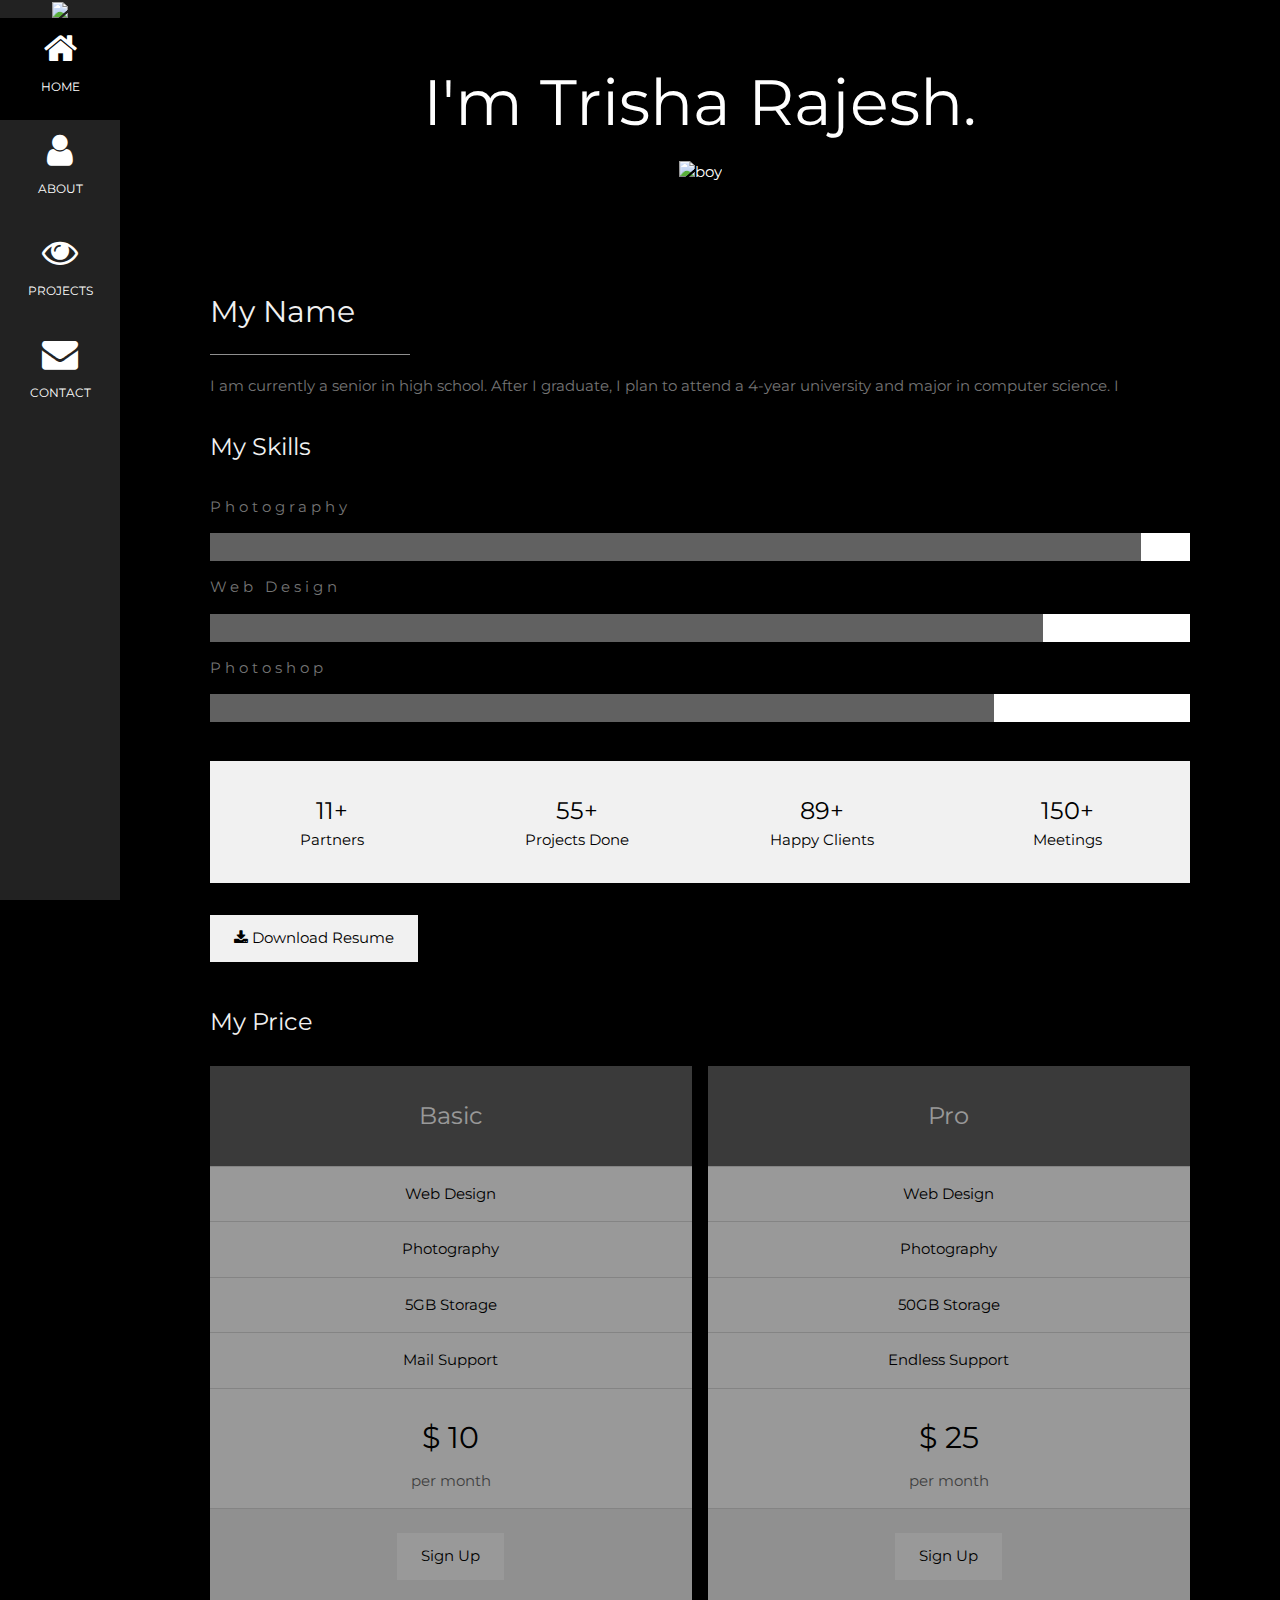
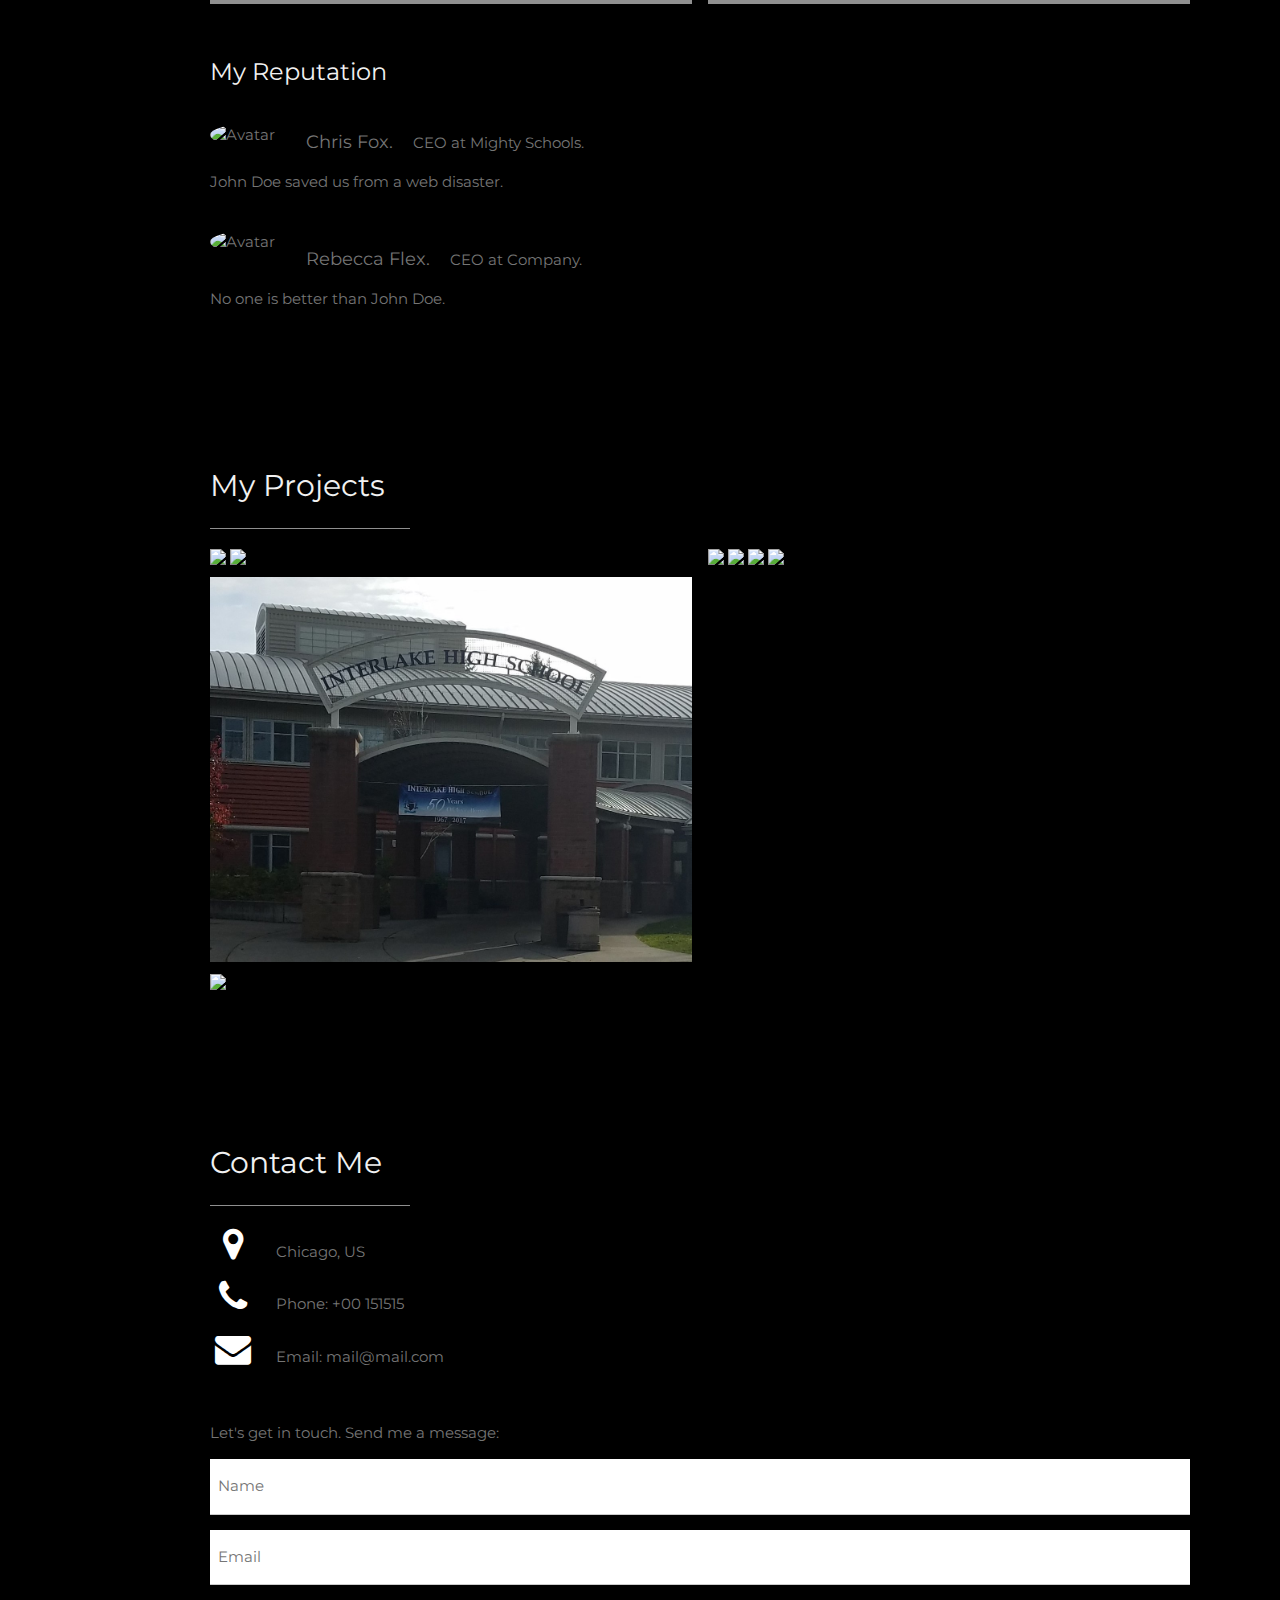
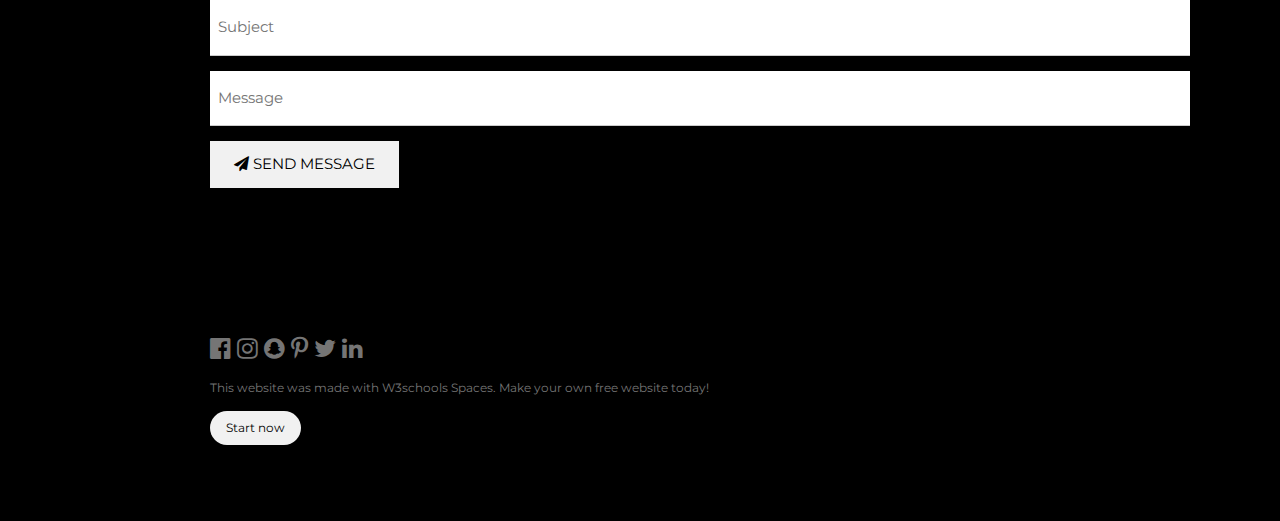
==== portfolio.html @ 9b094171 "added school picture and link" ====
<!DOCTYPE html>
<html>
  <head>
    <title>W3.CSS Template</title>
    <meta charset="UTF-8">
    <meta name="viewport" content="width=device-width, initial-scale=1">
    <link rel="stylesheet" href="https://www.w3schools.com/w3css/4/w3.css">
    <link rel="stylesheet" href="https://fonts.googleapis.com/css?family=Montserrat">
    <link rel="stylesheet" href="https://cdnjs.cloudflare.com/ajax/libs/font-awesome/4.7.0/css/font-awesome.min.css">
    <style>
    body, h1,h2,h3,h4,h5,h6 {font-family: "Montserrat", sans-serif}
    .w3-row-padding img {margin-bottom: 12px}
    /* Set the width of the sidebar to 120px */
    .w3-sidebar {width: 120px;background: #222;}
    /* Add a left margin to the "page content" that matches the width of the sidebar (120px) */
    #main {margin-left: 120px}
    /* Remove margins from "page content" on small screens */
    @media only screen and (max-width: 600px) {#main {margin-left: 0}}
    </style>
  </head>
<body class="w3-black">

<!-- Icon Bar (Sidebar - hidden on small screens) -->
<nav class="w3-sidebar w3-bar-block w3-small w3-hide-small w3-center">
  <!-- Avatar image in top left corner -->
  <img src="https://www.w3schools.com/w3images/avatar_smoke.jpg" style="width:100%">
  <a href="#" class="w3-bar-item w3-button w3-padding-large w3-black">
    <i class="fa fa-home w3-xxlarge"></i>
    <p>HOME</p>
  </a>
  <a href="#about" class="w3-bar-item w3-button w3-padding-large w3-hover-black">
    <i class="fa fa-user w3-xxlarge"></i>
    <p>ABOUT</p>
  </a>
  <a href="#photos" class="w3-bar-item w3-button w3-padding-large w3-hover-black">
    <i class="fa fa-eye w3-xxlarge"></i>
    <p>PROJECTS</p>
  </a>
  <a href="#contact" class="w3-bar-item w3-button w3-padding-large w3-hover-black">
    <i class="fa fa-envelope w3-xxlarge"></i>
    <p>CONTACT</p>
  </a>
</nav>

<!-- Navbar on small screens (Hidden on medium and large screens) -->
<div class="w3-top w3-hide-large w3-hide-medium" id="myNavbar">
  <div class="w3-bar w3-black w3-opacity w3-hover-opacity-off w3-center w3-small">
    <a href="#" class="w3-bar-item w3-button" style="width:25% !important">HOME</a>
    <a href="#about" class="w3-bar-item w3-button" style="width:25% !important">ABOUT</a>
    <a href="#projects" class="w3-bar-item w3-button" style="width:25% !important">PROJECTS</a>
    <a href="#contact" class="w3-bar-item w3-button" style="width:25% !important">CONTACT</a>
  </div>
</div>

<!-- Page Content -->
<div class="w3-padding-large" id="main">
  <!-- Header/Home -->
  <header class="w3-container w3-padding-32 w3-center w3-black" id="home">
    <h1 class="w3-jumbo"><span class="w3-hide-small">I'm</span> Trisha Rajesh.</h1>
    
    <img src="" alt="boy" class="w3-image" width="992" height="1108">
  </header>

  <!-- About Section -->
  <div class="w3-content w3-justify w3-text-grey w3-padding-64" id="about">
    <h2 class="w3-text-light-grey">My Name</h2>
    <hr style="width:200px" class="w3-opacity">
    <p>I am currently a senior in high school. After I graduate, I plan to attend a 4-year university and major in computer science. I 
    </p>
    <h3 class="w3-padding-16 w3-text-light-grey">My Skills</h3>
    <p class="w3-wide">Photography</p>
    <div class="w3-white">
      <div class="w3-dark-grey" style="height:28px;width:95%"></div>
    </div>
    <p class="w3-wide">Web Design</p>
    <div class="w3-white">
      <div class="w3-dark-grey" style="height:28px;width:85%"></div>
    </div>
    <p class="w3-wide">Photoshop</p>
    <div class="w3-white">
      <div class="w3-dark-grey" style="height:28px;width:80%"></div>
    </div><br>
    
    <div class="w3-row w3-center w3-padding-16 w3-section w3-light-grey">
      <div class="w3-quarter w3-section">
        <span class="w3-xlarge">11+</span><br>
        Partners
      </div>
      <div class="w3-quarter w3-section">
        <span class="w3-xlarge">55+</span><br>
        Projects Done
      </div>
      <div class="w3-quarter w3-section">
        <span class="w3-xlarge">89+</span><br>
        Happy Clients
      </div>
      <div class="w3-quarter w3-section">
        <span class="w3-xlarge">150+</span><br>
        Meetings
      </div>
    </div>

    <button class="w3-button w3-light-grey w3-padding-large w3-section">
      <i class="fa fa-download"></i> Download Resume
    </button>
    
    <!-- Grid for pricing tables -->
    <h3 class="w3-padding-16 w3-text-light-grey">My Price</h3>
    <div class="w3-row-padding" style="margin:0 -16px">
      <div class="w3-half w3-margin-bottom">
        <ul class="w3-ul w3-white w3-center w3-opacity w3-hover-opacity-off">
          <li class="w3-dark-grey w3-xlarge w3-padding-32">Basic</li>
          <li class="w3-padding-16">Web Design</li>
          <li class="w3-padding-16">Photography</li>
          <li class="w3-padding-16">5GB Storage</li>
          <li class="w3-padding-16">Mail Support</li>
          <li class="w3-padding-16">
            <h2>$ 10</h2>
            <span class="w3-opacity">per month</span>
          </li>
          <li class="w3-light-grey w3-padding-24">
            <button class="w3-button w3-white w3-padding-large w3-hover-black">Sign Up</button>
          </li>
        </ul>
      </div>

      <div class="w3-half">
        <ul class="w3-ul w3-white w3-center w3-opacity w3-hover-opacity-off">
          <li class="w3-dark-grey w3-xlarge w3-padding-32">Pro</li>
          <li class="w3-padding-16">Web Design</li>
          <li class="w3-padding-16">Photography</li>
          <li class="w3-padding-16">50GB Storage</li>
          <li class="w3-padding-16">Endless Support</li>
          <li class="w3-padding-16">
            <h2>$ 25</h2>
            <span class="w3-opacity">per month</span>
          </li>
          <li class="w3-light-grey w3-padding-24">
            <button class="w3-button w3-white w3-padding-large w3-hover-black">Sign Up</button>
          </li>
        </ul>
      </div>
    <!-- End Grid/Pricing tables -->
    </div>
    
    <!-- Testimonials -->
    <h3 class="w3-padding-24 w3-text-light-grey">My Reputation</h3>  
    <img src="https://www.w3schools.com/w3images/bandmember.jpg" alt="Avatar" class="w3-left w3-circle w3-margin-right" style="width:80px">
    <p><span class="w3-large w3-margin-right">Chris Fox.</span> CEO at Mighty Schools.</p>
    <p>John Doe saved us from a web disaster.</p><br>
    
    <img src="https://www.w3schools.com/w3images/avatar_g2.jpg" alt="Avatar" class="w3-left w3-circle w3-margin-right" style="width:80px">
    <p><span class="w3-large w3-margin-right">Rebecca Flex.</span> CEO at Company.</p>
    <p>No one is better than John Doe.</p>
  <!-- End About Section -->
  </div>
  
  <!-- Portfolio Section -->
  <div class="w3-padding-64 w3-content" id="photos">
    <h2 class="w3-text-light-grey">My Projects</h2>
    <hr style="width:200px" class="w3-opacity">

    <!-- Grid for photos -->
    <div class="w3-row-padding" style="margin:0 -16px">
      <div class="w3-half">
        <a href="https://github.com/funkyfrog05/PortfolioPage"><img src="https://www.w3schools.com/w3images/wedding.jpg" style="width:100%" ></a>
        <a href="https://github.com/funkyfrog05?tab=repositories"> <img src="https://www.w3schools.com/w3images/rocks.jpg" style="width:100%"></a>
        <a href="https://bsd405.org/interlake/"><img src="assets/pictures/1200px-2017_Interlake_High_School.jpg" style="width:100%"> </a>
        <img src="https://www.w3schools.com/w3images/sailboat.jpg" style="width:100%">
      </div>

      <div class="w3-half">
        <img src="https://www.w3schools.com/w3images/underwater.jpg" style="width:100%">
        <img src="https://www.w3schools.com/w3images/chef.jpg" style="width:100%">
        <img src="https://www.w3schools.com/w3images/wedding.jpg" style="width:100%">
        <img src="https://www.w3schools.com/w3images/p6.jpg" style="width:100%">
      </div>
    <!-- End photo grid -->
    </div>
  <!-- End Portfolio Section -->
  </div>

  <!-- Contact Section -->
  <div class="w3-padding-64 w3-content w3-text-grey" id="contact">
    <h2 class="w3-text-light-grey">Contact Me</h2>
    <hr style="width:200px" class="w3-opacity">

    <div class="w3-section">
      <p><i class="fa fa-map-marker fa-fw w3-text-white w3-xxlarge w3-margin-right"></i> Chicago, US</p>
      <p><i class="fa fa-phone fa-fw w3-text-white w3-xxlarge w3-margin-right"></i> Phone: +00 151515</p>
      <p><i class="fa fa-envelope fa-fw w3-text-white w3-xxlarge w3-margin-right"> </i> Email: mail@mail.com</p>
    </div><br>
    <p>Let's get in touch. Send me a message:</p>

    <form action="/action_page.php" target="_blank">
      <p><input class="w3-input w3-padding-16" type="text" placeholder="Name" required name="Name"></p>
      <p><input class="w3-input w3-padding-16" type="text" placeholder="Email" required name="Email"></p>
      <p><input class="w3-input w3-padding-16" type="text" placeholder="Subject" required name="Subject"></p>
      <p><input class="w3-input w3-padding-16" type="text" placeholder="Message" required name="Message"></p>
      <p>
        <button class="w3-button w3-light-grey w3-padding-large" type="submit">
          <i class="fa fa-paper-plane"></i> SEND MESSAGE
        </button>
      </p>
    </form>
  <!-- End Contact Section -->
  </div>
  
<!-- Footer. This section contains an ad for W3Schools Spaces. You can leave it to support us. -->
<footer class="w3-content w3-padding-64 w3-text-grey w3-xlarge">
  <i class="fa fa-facebook-official w3-hover-opacity"></i>
  <i class="fa fa-instagram w3-hover-opacity"></i>
  <i class="fa fa-snapchat w3-hover-opacity"></i>
  <i class="fa fa-pinterest-p w3-hover-opacity"></i>
  <i class="fa fa-twitter w3-hover-opacity"></i>
  <i class="fa fa-linkedin w3-hover-opacity"></i>
 <p class="w3-small">This website was made with W3schools Spaces. Make your own free website today!</p>
 <a class="w3-button w3-round-xxlarge w3-small w3-light-grey" href="https://www.w3schools.com/spaces" target="_blank">Start now</a> 
 <!-- End footer -->
</footer>

<!-- END PAGE CONTENT -->
</div>

</body>
</html>
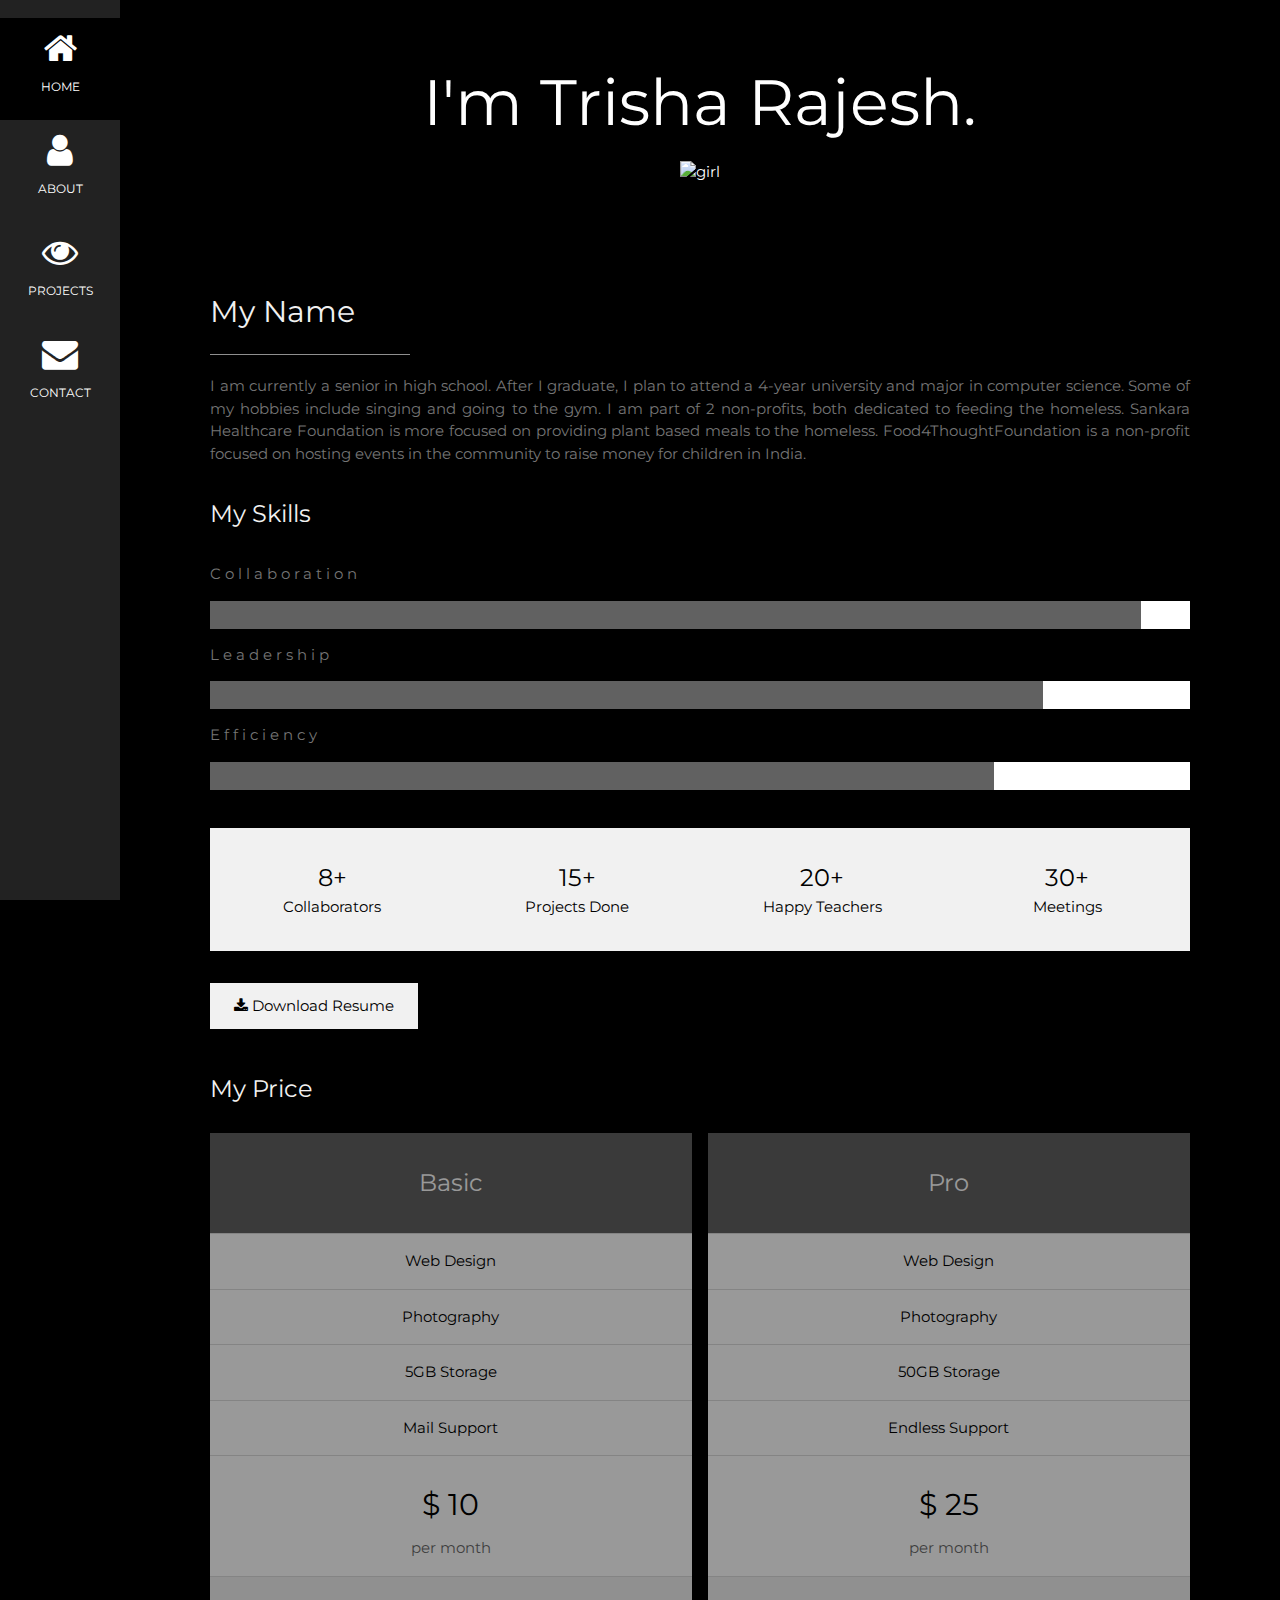
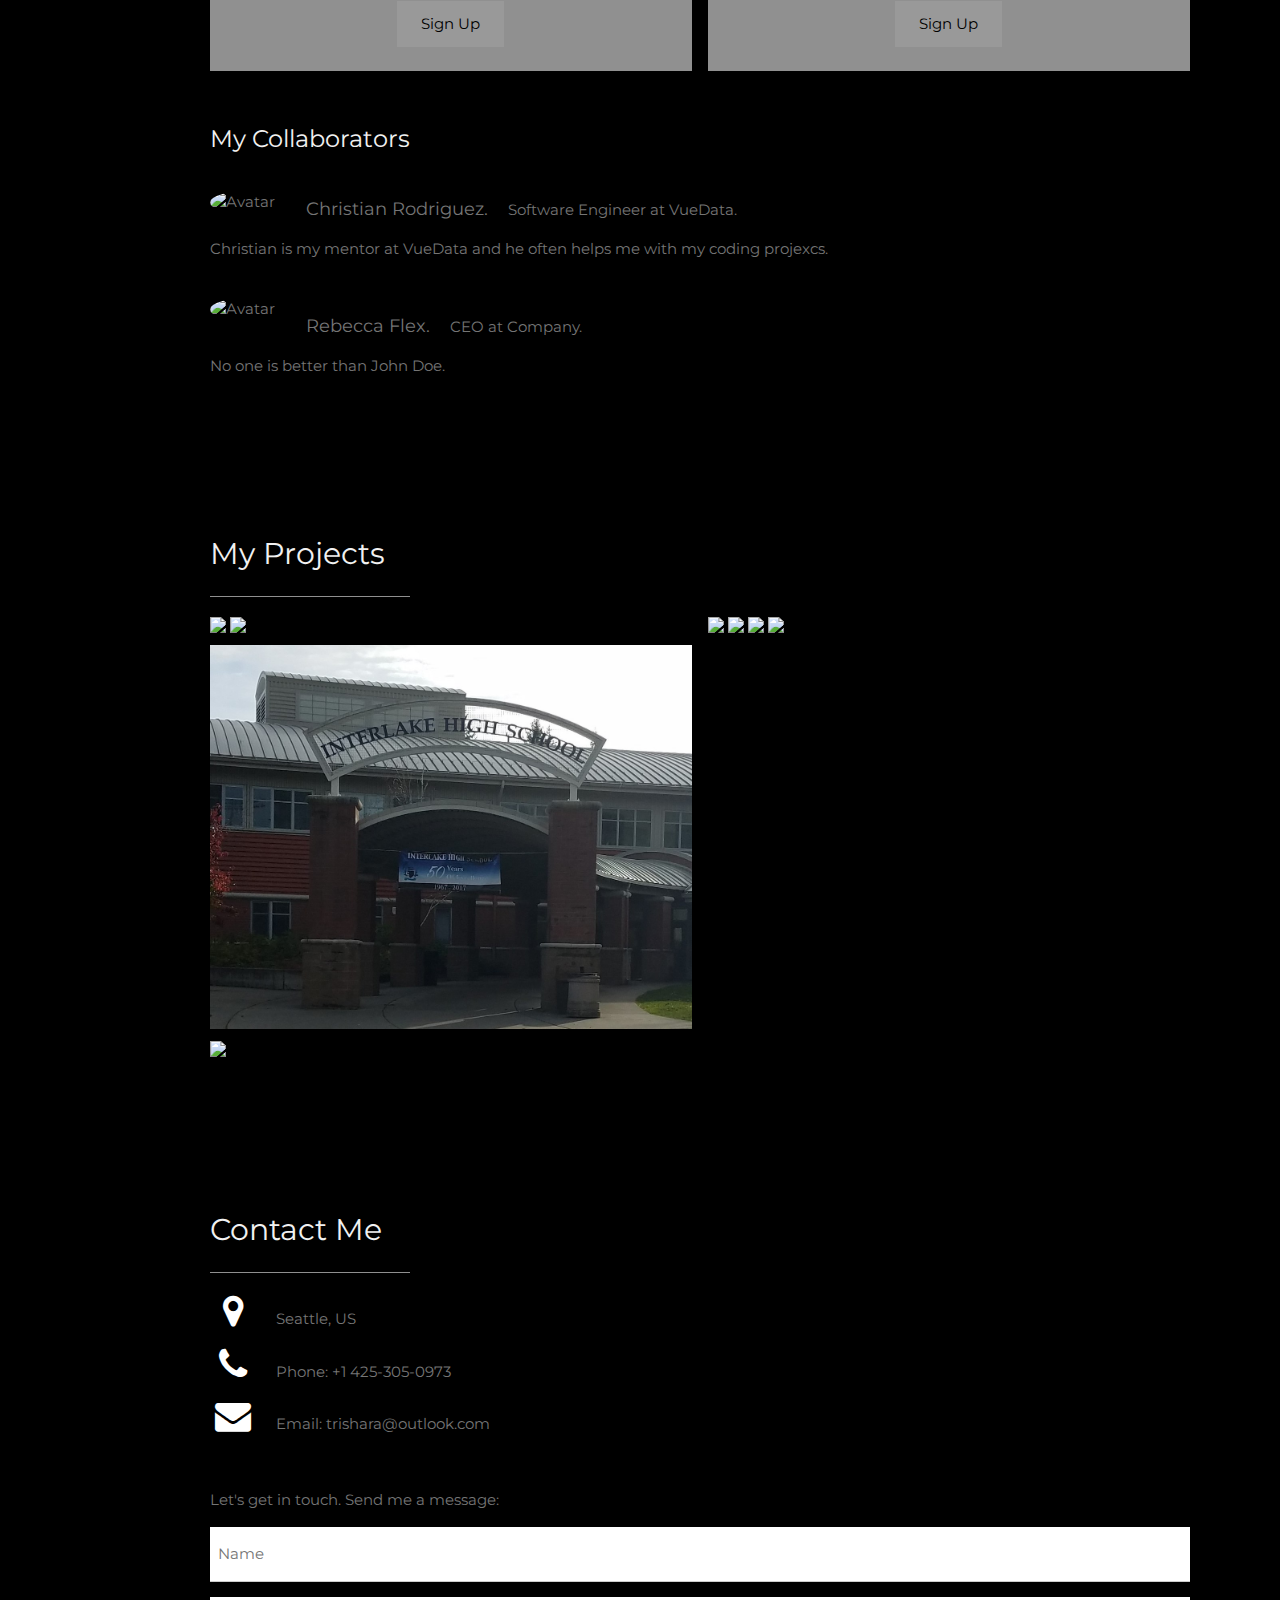
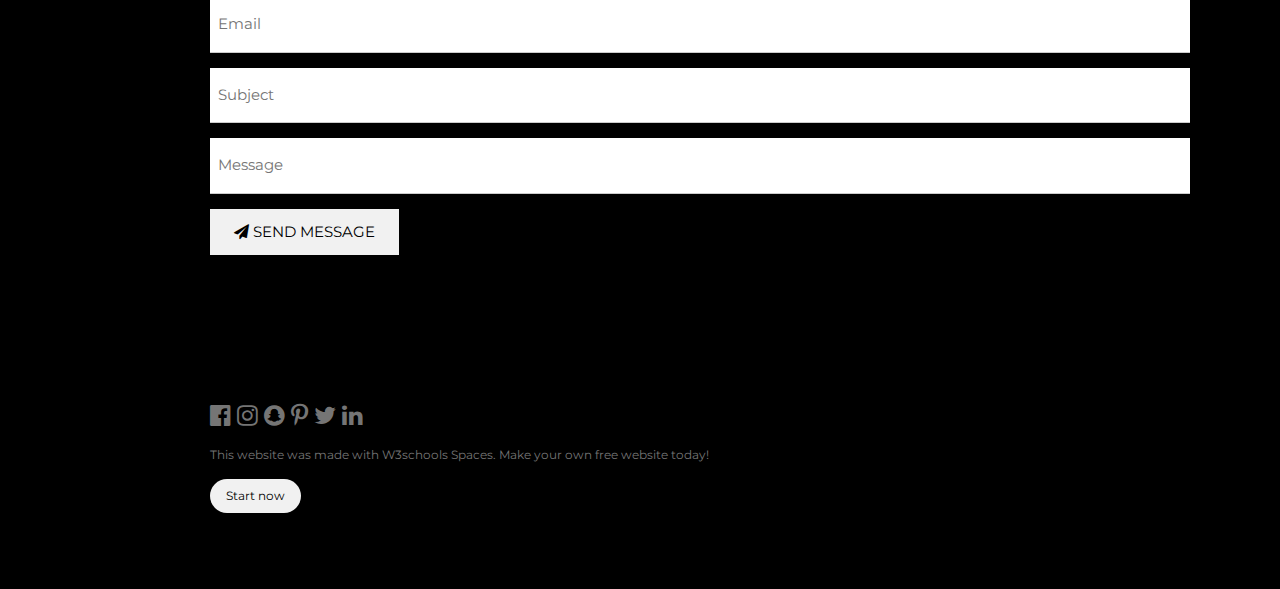
==== commit 954734d1: "Update portfolio.html" ====
--- a/portfolio.html
+++ b/portfolio.html
@@ -23,7 +23,7 @@
 <!-- Icon Bar (Sidebar - hidden on small screens) -->
 <nav class="w3-sidebar w3-bar-block w3-small w3-hide-small w3-center">
   <!-- Avatar image in top left corner -->
-  <img src="https://www.w3schools.com/w3images/avatar_smoke.jpg" style="width:100%">
+  <img src="" style="width:100%">
   <a href="#" class="w3-bar-item w3-button w3-padding-large w3-black">
     <i class="fa fa-home w3-xxlarge"></i>
     <p>HOME</p>
@@ -58,44 +58,44 @@
   <header class="w3-container w3-padding-32 w3-center w3-black" id="home">
     <h1 class="w3-jumbo"><span class="w3-hide-small">I'm</span> Trisha Rajesh.</h1>
     
-    <img src="" alt="boy" class="w3-image" width="992" height="1108">
+    <img src="" alt="girl" class="w3-image" width="992" height="1108">
   </header>
 
   <!-- About Section -->
   <div class="w3-content w3-justify w3-text-grey w3-padding-64" id="about">
     <h2 class="w3-text-light-grey">My Name</h2>
     <hr style="width:200px" class="w3-opacity">
-    <p>I am currently a senior in high school. After I graduate, I plan to attend a 4-year university and major in computer science. I 
+    <p>I am currently a senior in high school. After I graduate, I plan to attend a 4-year university and major in computer science. Some of my hobbies include singing and going to the gym. I am part of 2 non-profits, both dedicated to feeding the homeless. Sankara Healthcare Foundation is more focused on providing plant based meals to the homeless. Food4ThoughtFoundation is a non-profit focused on hosting events in the community to raise money for children in India.
     </p>
     <h3 class="w3-padding-16 w3-text-light-grey">My Skills</h3>
-    <p class="w3-wide">Photography</p>
+    <p class="w3-wide">Collaboration</p>
     <div class="w3-white">
       <div class="w3-dark-grey" style="height:28px;width:95%"></div>
     </div>
-    <p class="w3-wide">Web Design</p>
+    <p class="w3-wide">Leadership</p>
     <div class="w3-white">
       <div class="w3-dark-grey" style="height:28px;width:85%"></div>
     </div>
-    <p class="w3-wide">Photoshop</p>
+    <p class="w3-wide">Efficiency</p>
     <div class="w3-white">
       <div class="w3-dark-grey" style="height:28px;width:80%"></div>
     </div><br>
     
     <div class="w3-row w3-center w3-padding-16 w3-section w3-light-grey">
       <div class="w3-quarter w3-section">
-        <span class="w3-xlarge">11+</span><br>
-        Partners
-      </div>
-      <div class="w3-quarter w3-section">
-        <span class="w3-xlarge">55+</span><br>
+        <span class="w3-xlarge">8+</span><br>
+        Collaborators
+      </div>
+      <div class="w3-quarter w3-section">
+        <span class="w3-xlarge">15+</span><br>
         Projects Done
       </div>
       <div class="w3-quarter w3-section">
-        <span class="w3-xlarge">89+</span><br>
-        Happy Clients
-      </div>
-      <div class="w3-quarter w3-section">
-        <span class="w3-xlarge">150+</span><br>
+        <span class="w3-xlarge">20+</span><br>
+        Happy Teachers
+      </div>
+      <div class="w3-quarter w3-section">
+        <span class="w3-xlarge">30+</span><br>
         Meetings
       </div>
     </div>
@@ -144,10 +144,10 @@
     </div>
     
     <!-- Testimonials -->
-    <h3 class="w3-padding-24 w3-text-light-grey">My Reputation</h3>  
+    <h3 class="w3-padding-24 w3-text-light-grey">My Collaborators</h3>  
     <img src="https://www.w3schools.com/w3images/bandmember.jpg" alt="Avatar" class="w3-left w3-circle w3-margin-right" style="width:80px">
-    <p><span class="w3-large w3-margin-right">Chris Fox.</span> CEO at Mighty Schools.</p>
-    <p>John Doe saved us from a web disaster.</p><br>
+    <p><span class="w3-large w3-margin-right">Christian Rodriguez.</span> Software Engineer at VueData.</p>
+    <p>Christian is my mentor at VueData and he often helps me with my coding projexcs.</p><br>
     
     <img src="https://www.w3schools.com/w3images/avatar_g2.jpg" alt="Avatar" class="w3-left w3-circle w3-margin-right" style="width:80px">
     <p><span class="w3-large w3-margin-right">Rebecca Flex.</span> CEO at Company.</p>
@@ -186,9 +186,9 @@
     <hr style="width:200px" class="w3-opacity">
 
     <div class="w3-section">
-      <p><i class="fa fa-map-marker fa-fw w3-text-white w3-xxlarge w3-margin-right"></i> Chicago, US</p>
-      <p><i class="fa fa-phone fa-fw w3-text-white w3-xxlarge w3-margin-right"></i> Phone: +00 151515</p>
-      <p><i class="fa fa-envelope fa-fw w3-text-white w3-xxlarge w3-margin-right"> </i> Email: mail@mail.com</p>
+      <p><i class="fa fa-map-marker fa-fw w3-text-white w3-xxlarge w3-margin-right"></i> Seattle, US</p>
+      <p><i class="fa fa-phone fa-fw w3-text-white w3-xxlarge w3-margin-right"></i> Phone: +1 425-305-0973</p>
+      <p><i class="fa fa-envelope fa-fw w3-text-white w3-xxlarge w3-margin-right"> </i> Email: trishara@outlook.com</p>
     </div><br>
     <p>Let's get in touch. Send me a message:</p>
 
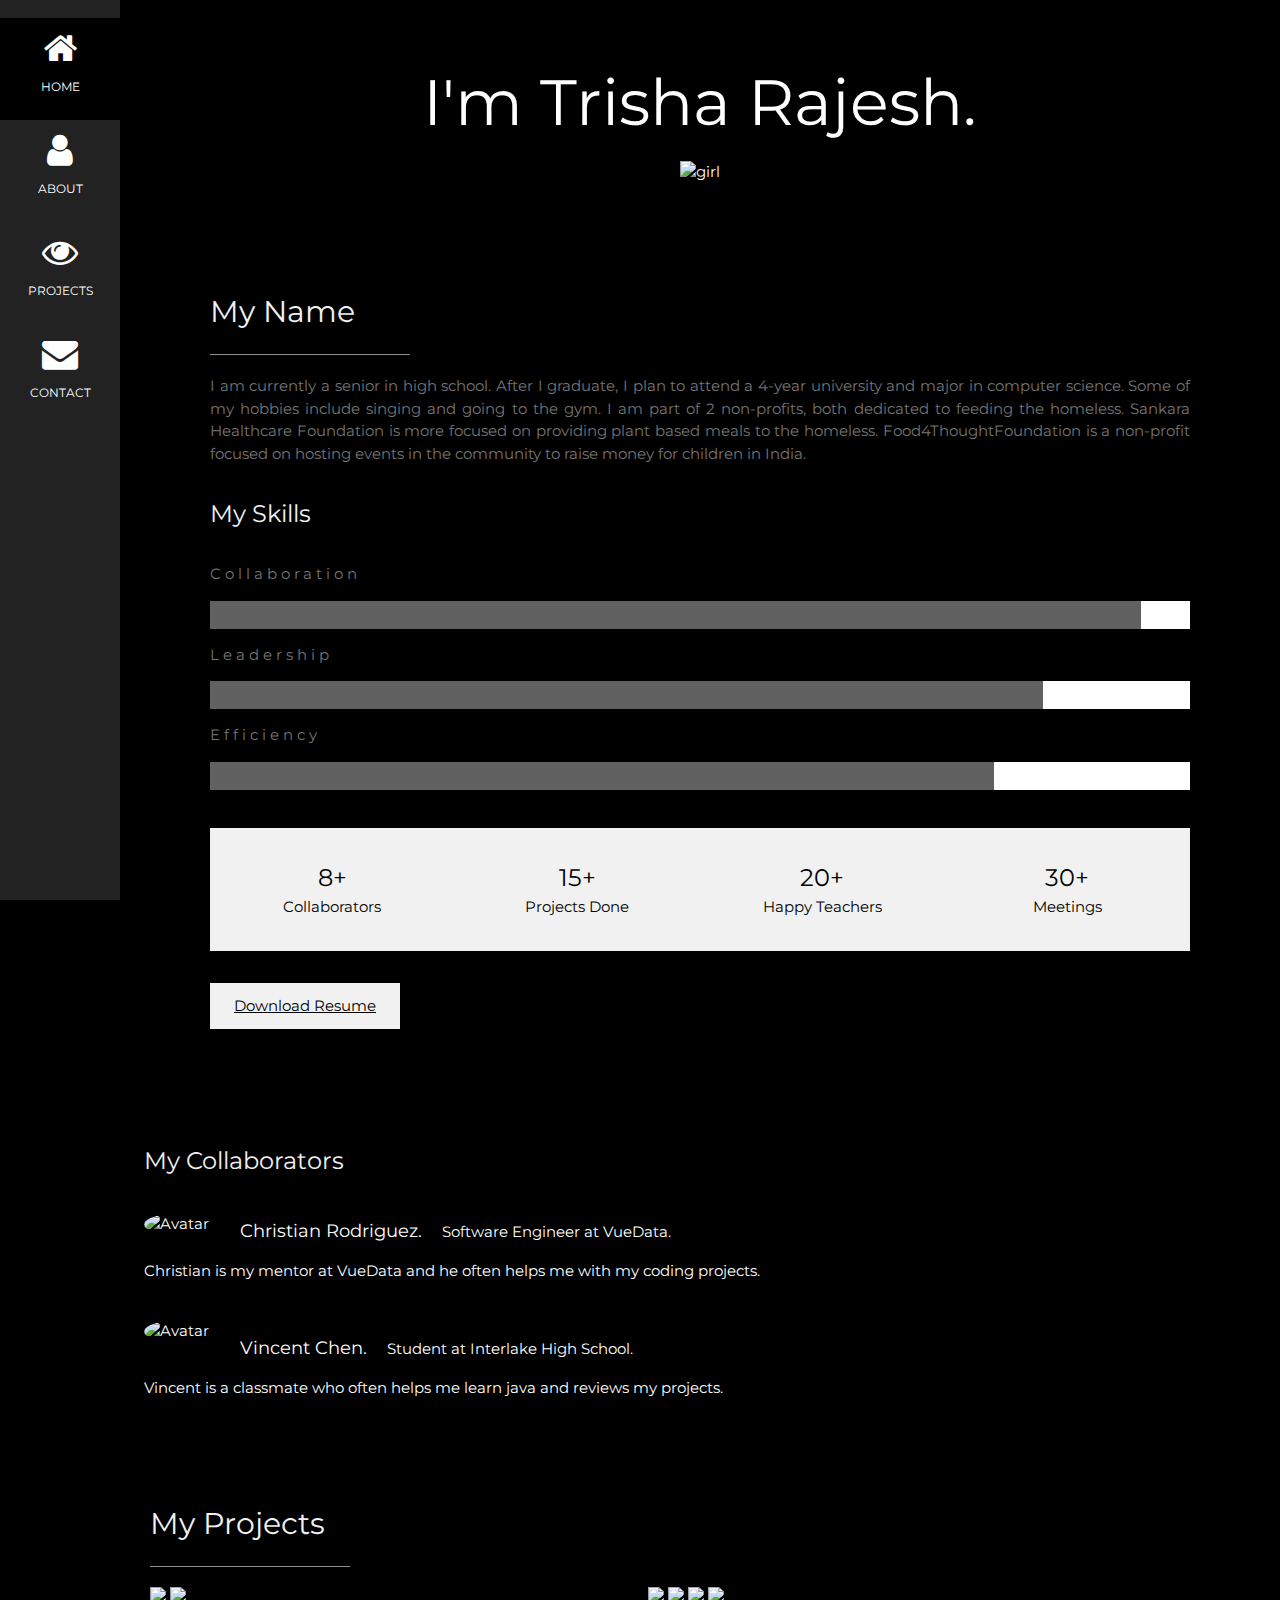
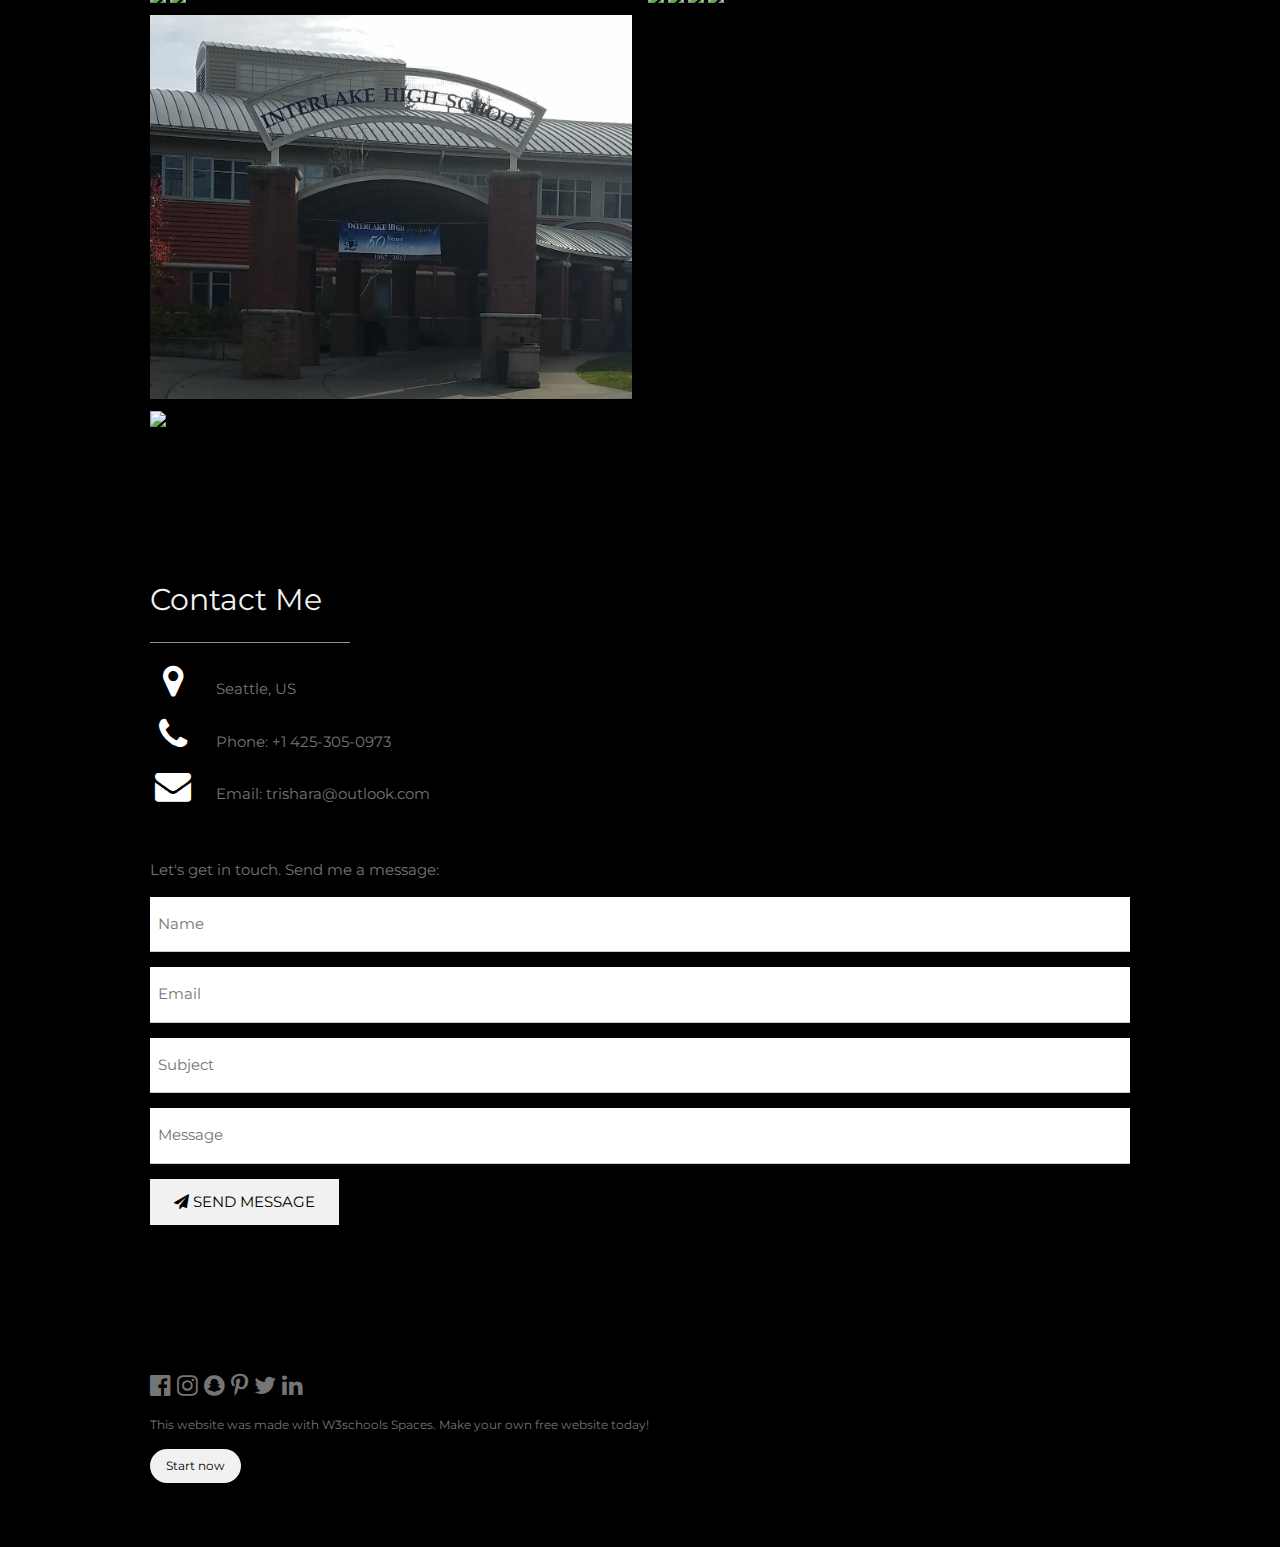
==== commit 1dfb8f15: "Deleted and added stuff" ====
--- a/portfolio.html
+++ b/portfolio.html
@@ -101,10 +101,10 @@
     </div>
 
     <button class="w3-button w3-light-grey w3-padding-large w3-section">
-      <i class="fa fa-download"></i> Download Resume
+      <a href="assets/downloads/TrishaRajeshResume.docx" > Download Resume </a>
     </button>
     
-    <!-- Grid for pricing tables -->
+    <!-- Grid for pricing tables
     <h3 class="w3-padding-16 w3-text-light-grey">My Price</h3>
     <div class="w3-row-padding" style="margin:0 -16px">
       <div class="w3-half w3-margin-bottom">
@@ -140,18 +140,18 @@
           </li>
         </ul>
       </div>
-    <!-- End Grid/Pricing tables -->
+    End Grid/Pricing tables -->
     </div>
     
     <!-- Testimonials -->
     <h3 class="w3-padding-24 w3-text-light-grey">My Collaborators</h3>  
     <img src="https://www.w3schools.com/w3images/bandmember.jpg" alt="Avatar" class="w3-left w3-circle w3-margin-right" style="width:80px">
     <p><span class="w3-large w3-margin-right">Christian Rodriguez.</span> Software Engineer at VueData.</p>
-    <p>Christian is my mentor at VueData and he often helps me with my coding projexcs.</p><br>
+    <p>Christian is my mentor at VueData and he often helps me with my coding projects.</p><br>
     
     <img src="https://www.w3schools.com/w3images/avatar_g2.jpg" alt="Avatar" class="w3-left w3-circle w3-margin-right" style="width:80px">
-    <p><span class="w3-large w3-margin-right">Rebecca Flex.</span> CEO at Company.</p>
-    <p>No one is better than John Doe.</p>
+    <p><span class="w3-large w3-margin-right">Vincent Chen.</span> Student at Interlake High School.</p>
+    <p>Vincent is a classmate who often helps me learn java and reviews my projects. </p>
   <!-- End About Section -->
   </div>
   
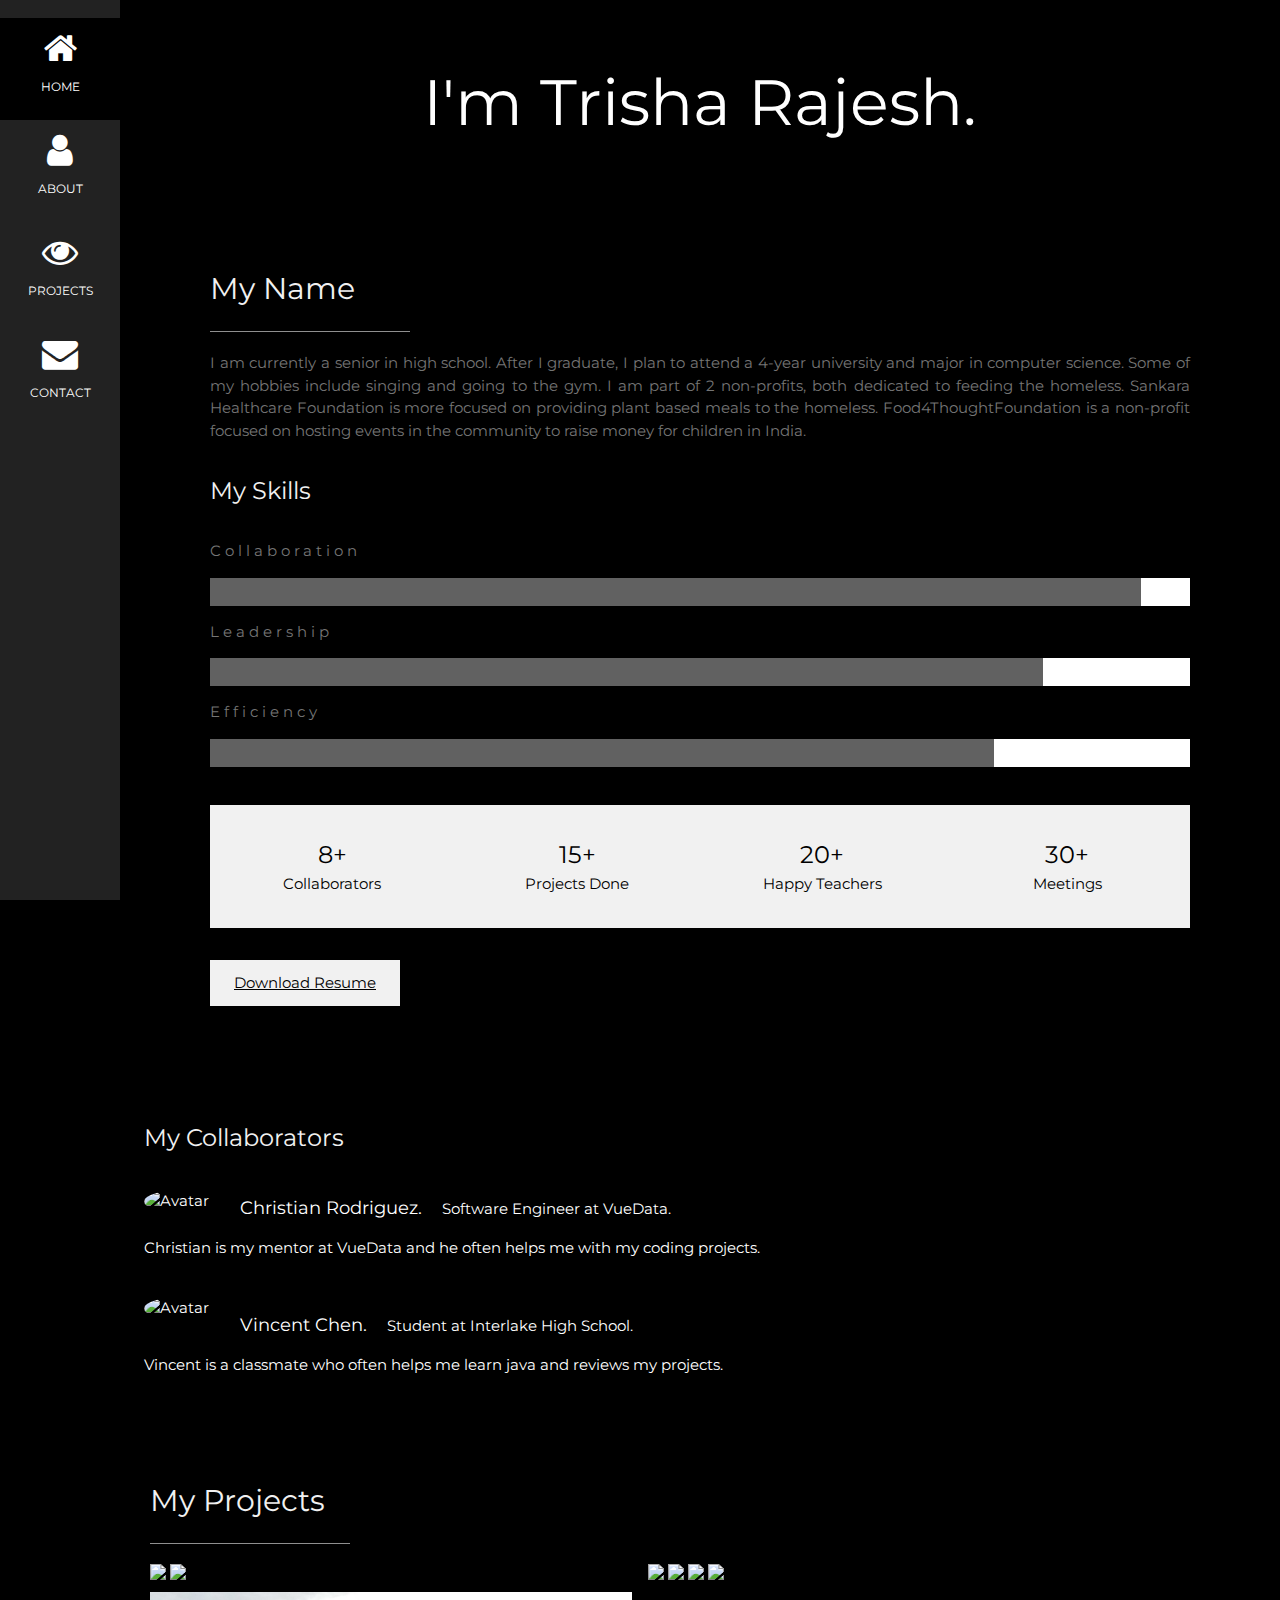
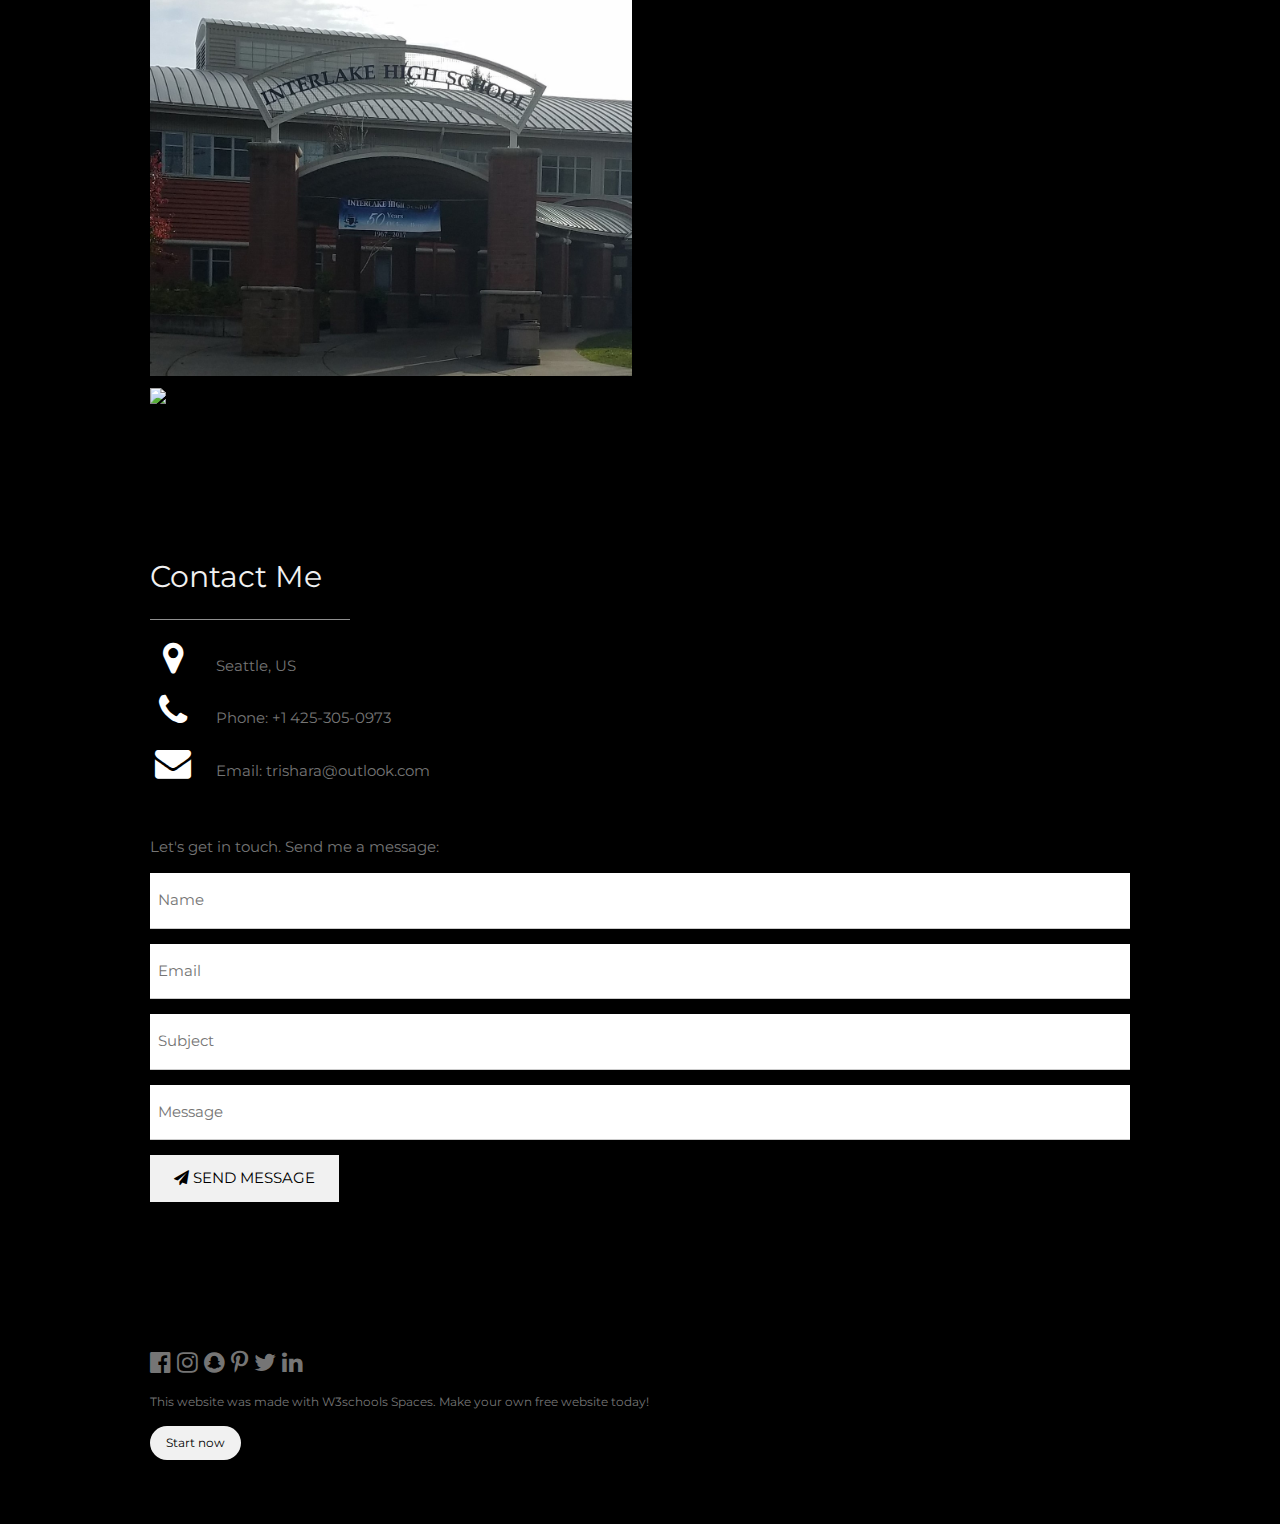
==== commit b886211b: "Create portfolio.html" ====
--- a/portfolio.html
+++ b/portfolio.html
@@ -58,7 +58,7 @@
   <header class="w3-container w3-padding-32 w3-center w3-black" id="home">
     <h1 class="w3-jumbo"><span class="w3-hide-small">I'm</span> Trisha Rajesh.</h1>
     
-    <img src="" alt="girl" class="w3-image" width="992" height="1108">
+    
   </header>
 
   <!-- About Section -->
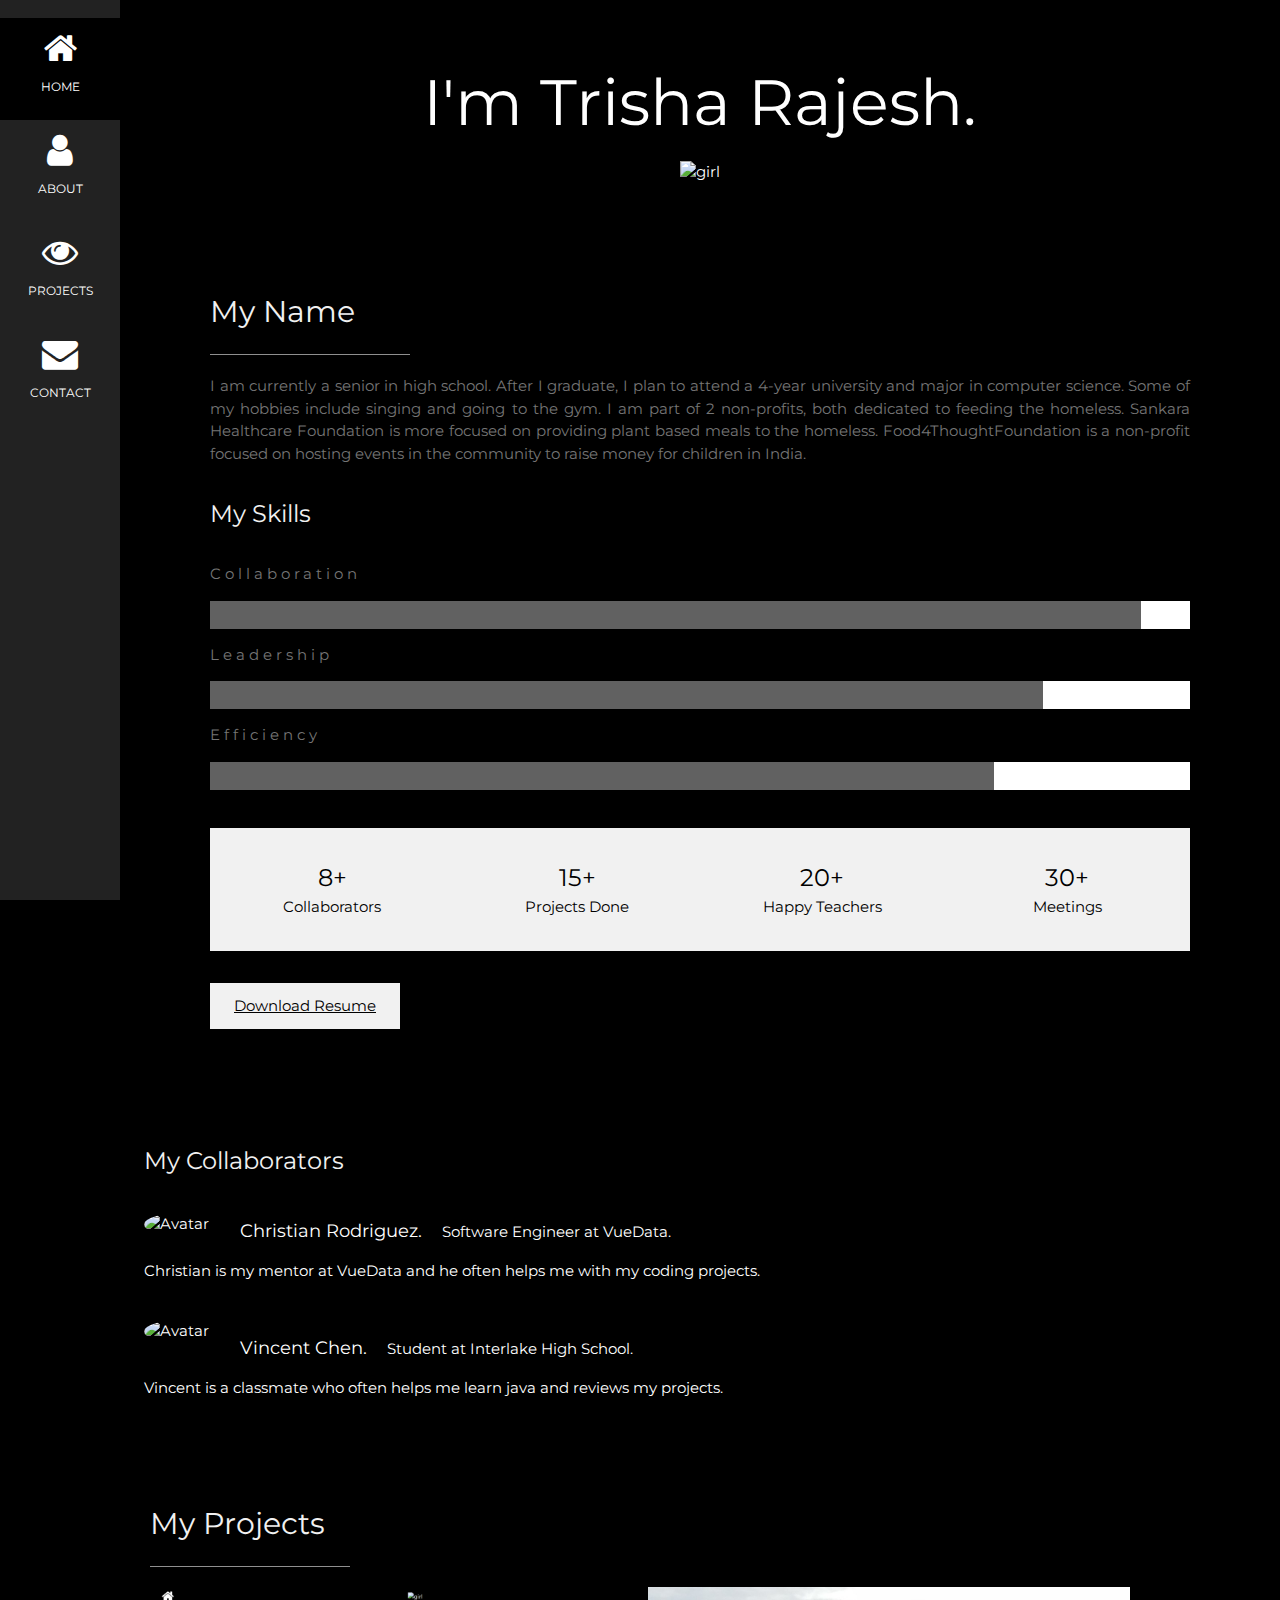
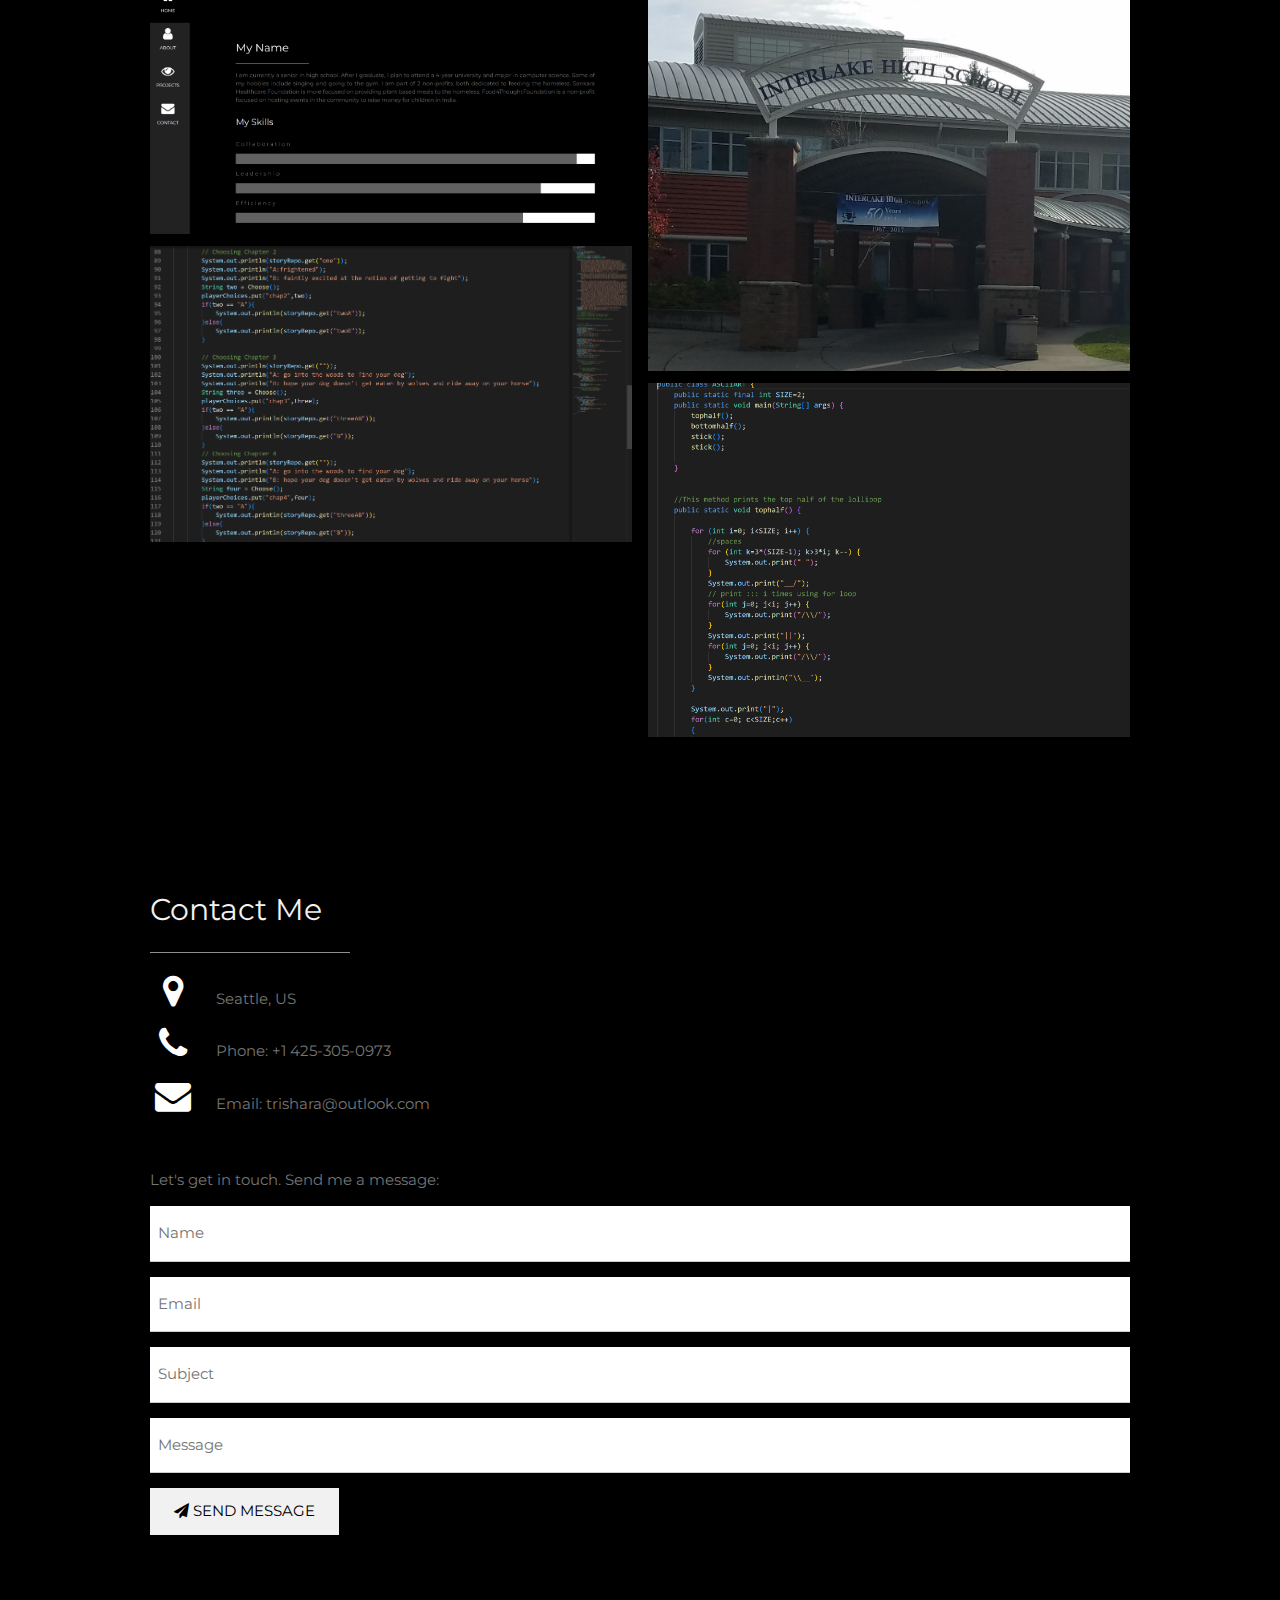
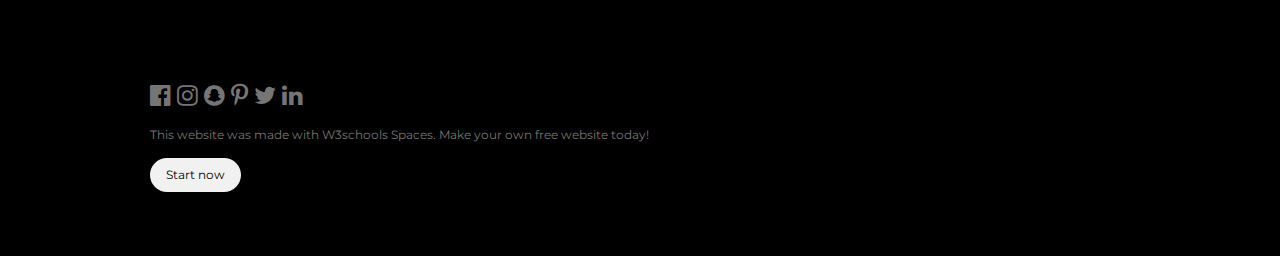
==== commit fc143665: "Update portfolio.html" ====
--- a/portfolio.html
+++ b/portfolio.html
@@ -58,7 +58,7 @@
   <header class="w3-container w3-padding-32 w3-center w3-black" id="home">
     <h1 class="w3-jumbo"><span class="w3-hide-small">I'm</span> Trisha Rajesh.</h1>
     
-    
+    <img src="" alt="girl" class="w3-image" width="992" height="1108">
   </header>
 
   <!-- About Section -->
@@ -163,17 +163,15 @@
     <!-- Grid for photos -->
     <div class="w3-row-padding" style="margin:0 -16px">
       <div class="w3-half">
-        <a href="https://github.com/funkyfrog05/PortfolioPage"><img src="https://www.w3schools.com/w3images/wedding.jpg" style="width:100%" ></a>
-        <a href="https://github.com/funkyfrog05?tab=repositories"> <img src="https://www.w3schools.com/w3images/rocks.jpg" style="width:100%"></a>
+        <a href="https://github.com/funkyfrog05/PortfolioPage"><img src="assets/pictures/3.PNG" style="width:100%" ></a>
+        <a href="https://github.com/funkyfrog05?tab=repositories"> <img src="assets/pictures/1.PNG" style="width:100%"></a>
+        
+      </div>
+
+      <div class="w3-half">
         <a href="https://bsd405.org/interlake/"><img src="assets/pictures/1200px-2017_Interlake_High_School.jpg" style="width:100%"> </a>
-        <img src="https://www.w3schools.com/w3images/sailboat.jpg" style="width:100%">
-      </div>
-
-      <div class="w3-half">
-        <img src="https://www.w3schools.com/w3images/underwater.jpg" style="width:100%">
-        <img src="https://www.w3schools.com/w3images/chef.jpg" style="width:100%">
-        <img src="https://www.w3schools.com/w3images/wedding.jpg" style="width:100%">
-        <img src="https://www.w3schools.com/w3images/p6.jpg" style="width:100%">
+        <a href="https://github.com/funkyfrog05/PortfolioPage"><img src="assets/pictures/2.PNG" style="width:100%" ></a>
+        
       </div>
     <!-- End photo grid -->
     </div>
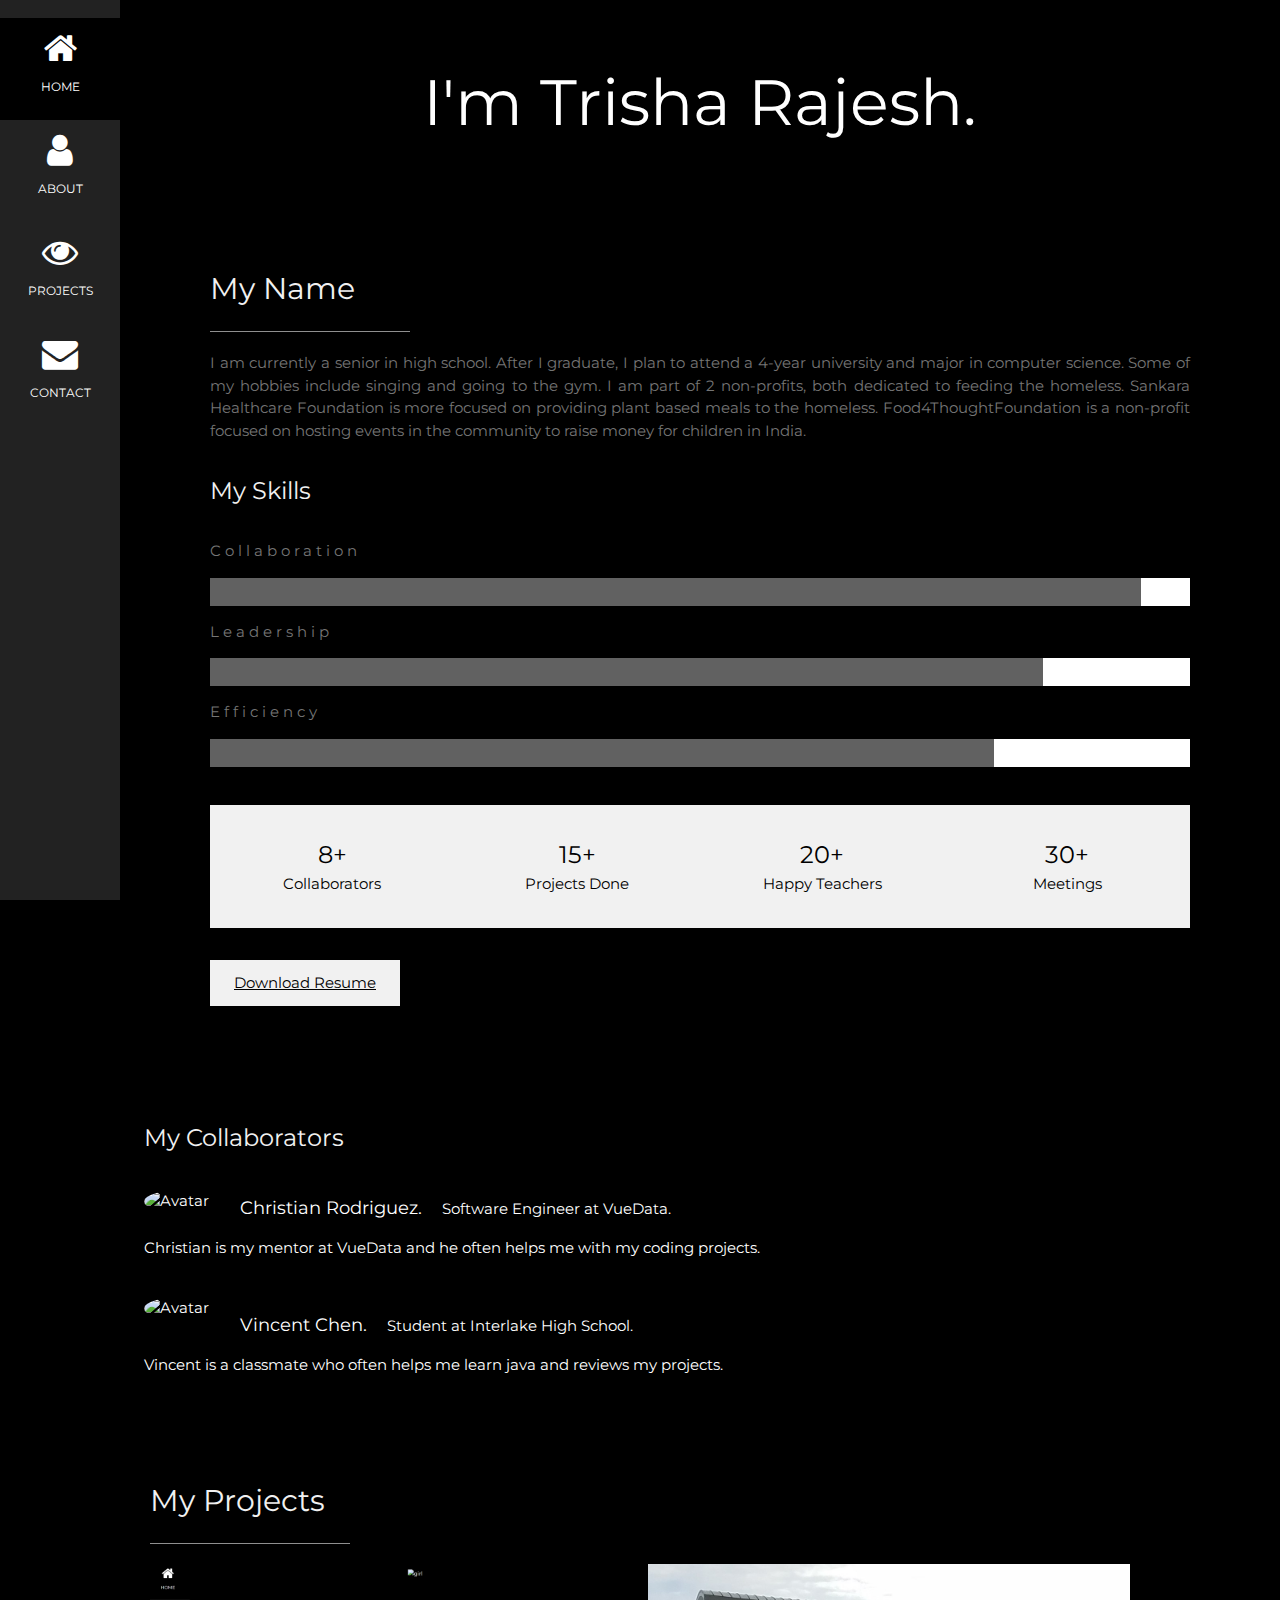
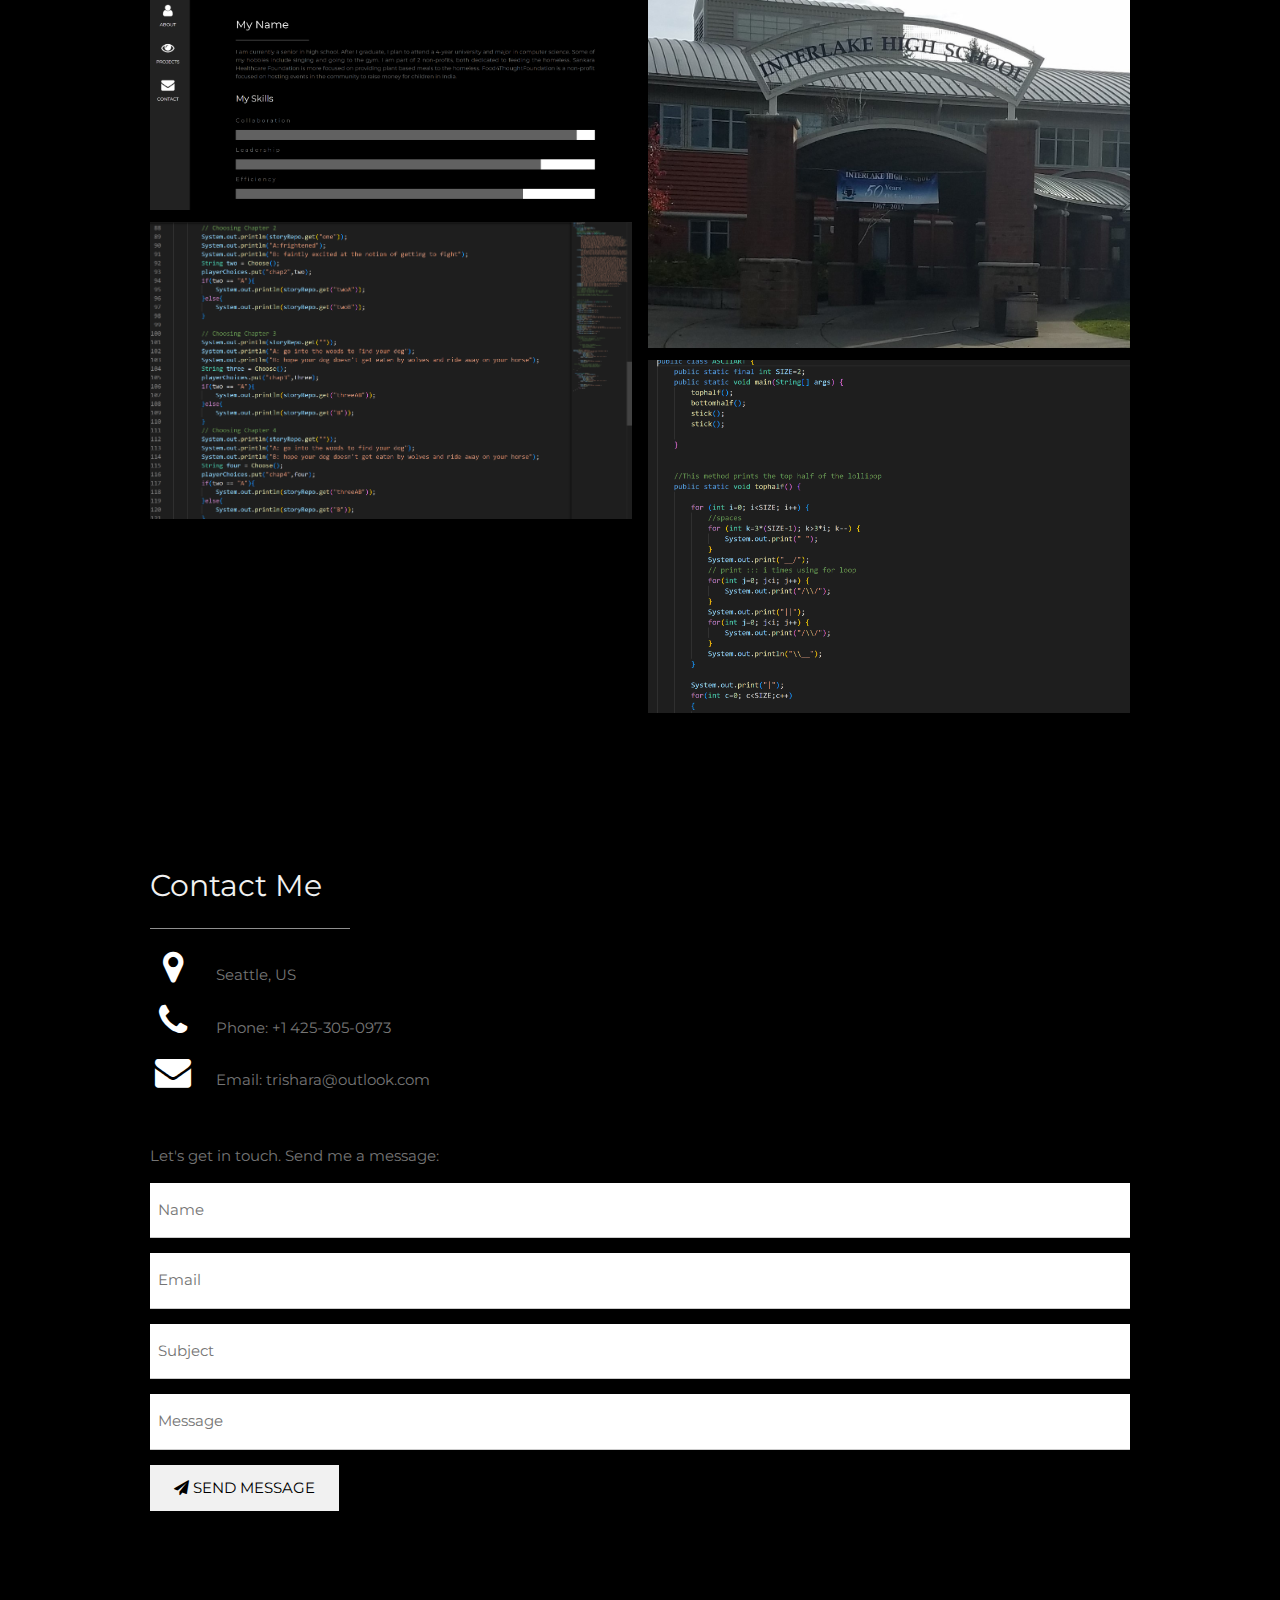
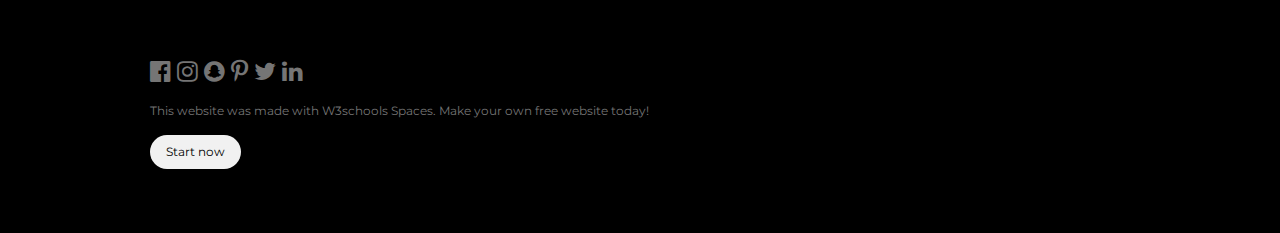
==== commit e935e42d: "Update portfolio.html" ====
--- a/portfolio.html
+++ b/portfolio.html
@@ -58,7 +58,7 @@
   <header class="w3-container w3-padding-32 w3-center w3-black" id="home">
     <h1 class="w3-jumbo"><span class="w3-hide-small">I'm</span> Trisha Rajesh.</h1>
     
-    <img src="" alt="girl" class="w3-image" width="992" height="1108">
+    
   </header>
 
   <!-- About Section -->
